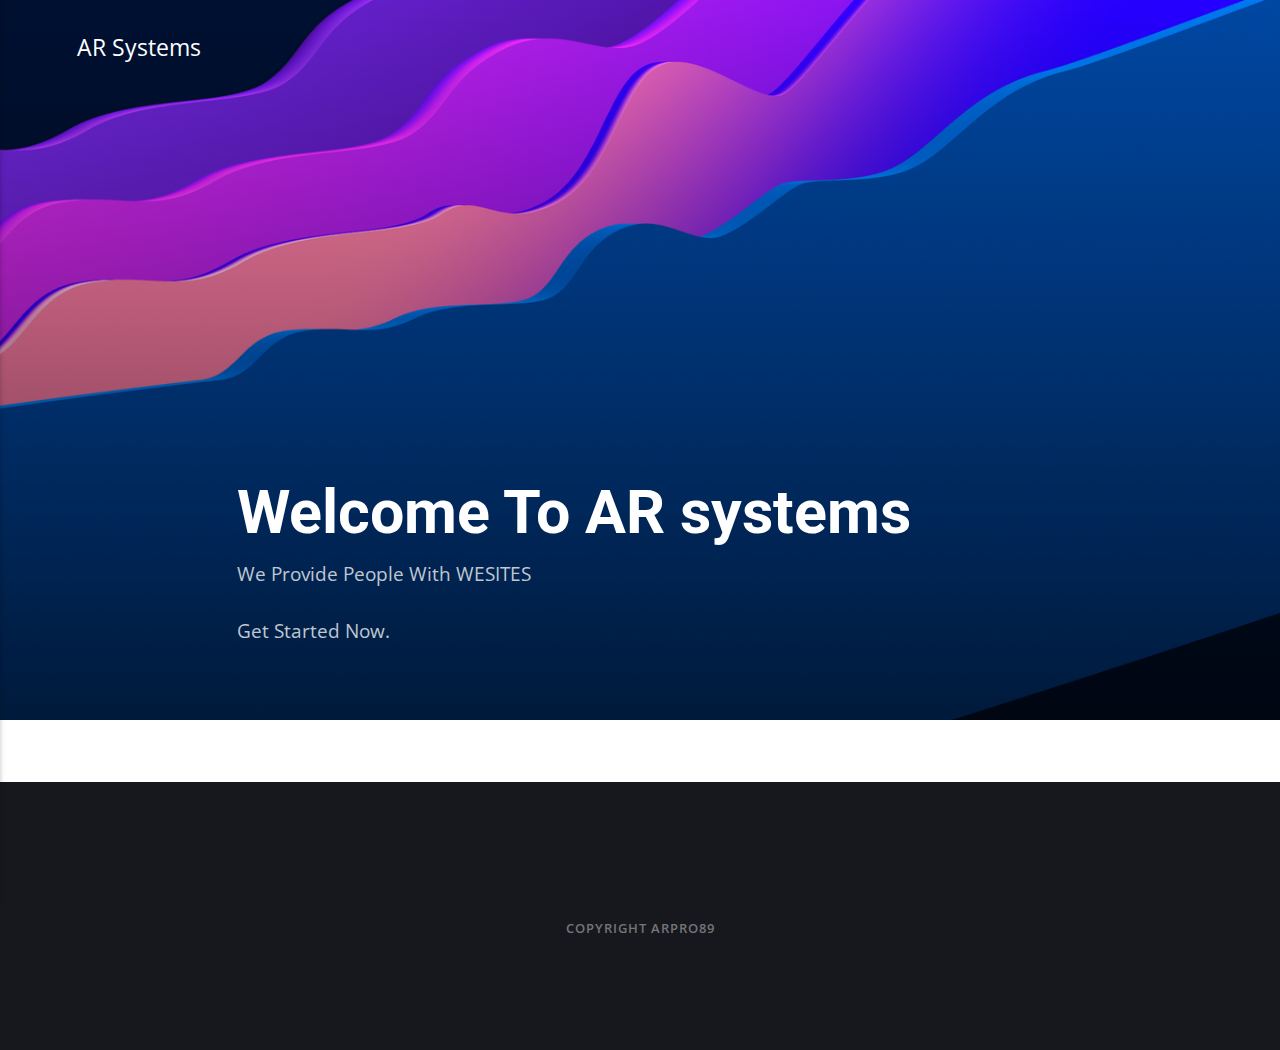
==== index.html @ 49c21bbd "Updated from Publii" ====
<!DOCTYPE html><html lang="en"><head><meta charset="utf-8"><meta http-equiv="X-UA-Compatible" content="IE=edge"><meta name="viewport" content="width=device-width,initial-scale=1"><title>AR Systems</title><meta name="generator" content="Publii Open-Source CMS for Static Site"><link rel="canonical" href="https://sarthihan.github.io/gh-pages/"><link rel="alternate" type="application/atom+xml" href="https://sarthihan.github.io/gh-pages/feed.xml"><link rel="alternate" type="application/json" href="https://sarthihan.github.io/gh-pages/feed.json"><meta property="og:title" content="AR Systems"><meta property="og:site_name" content="AR Systems"><meta property="og:description" content=""><meta property="og:url" content="https://sarthihan.github.io/gh-pages/"><meta property="og:type" content="website"><link rel="preconnect" href="https://fonts.gstatic.com/" crossorigin><link href="https://fonts.googleapis.com/css?family=Open+Sans:400,700|Roboto:400,700&amp;subset=latin-ext&amp;display=swap" rel="stylesheet"><style>:root{--body-font:'Open Sans',sans-serif;--heading-font:'Roboto',sans-serif;--logo-font:'Roboto',sans-serif;--menu-font:'Roboto',sans-serif}</style><link rel="stylesheet" href="https://sarthihan.github.io/gh-pages/assets/css/style.css?v=99dce467ecb2e5a10c5805abacfa3bbb"><script type="application/ld+json">{"@context":"http://schema.org","@type":"Organization","name":"AR Systems","url":"https://sarthihan.github.io/gh-pages/"}</script></head><body><div class="site-container"><header class="top" id="js-header"><a class="logo" href="https://sarthihan.github.io/gh-pages/">AR Systems</a><nav class="navbar js-navbar"><button class="navbar__toggle js-toggle" aria-label="Menu" aria-haspopup="true" aria-expanded="false"><span class="navbar__toggle-box"><span class="navbar__toggle-inner">Menu</span></span></button><ul class="navbar__menu"></ul></nav></header><main><div class="hero"><figure class="hero__image hero__image--overlay"><img src="https://sarthihan.github.io/gh-pages/media/website/Banding-Copy1-1920x1080.png" srcset="https://sarthihan.github.io/gh-pages/media/website/responsive/Banding-Copy1-1920x1080-xs.png 300w, https://sarthihan.github.io/gh-pages/media/website/responsive/Banding-Copy1-1920x1080-sm.png 480w, https://sarthihan.github.io/gh-pages/media/website/responsive/Banding-Copy1-1920x1080-md.png 768w, https://sarthihan.github.io/gh-pages/media/website/responsive/Banding-Copy1-1920x1080-lg.png 1024w, https://sarthihan.github.io/gh-pages/media/website/responsive/Banding-Copy1-1920x1080-xl.png 1360w, https://sarthihan.github.io/gh-pages/media/website/responsive/Banding-Copy1-1920x1080-2xl.png 1600w" sizes="(max-width: 1600px) 100vw, 1600px" loading="eager" width="1920" height="1080" alt=""></figure><header class="hero__content"><div class="wrapper"><h1>Welcome To AR systems</h1><p>We Provide People With WESITES</p><p>Get Started Now.</p></div></header></div><div class="feed"></div></main><footer class="footer"><div class="footer__copyright"><p><strong>Copyright arpro89</strong></p></div></footer></div><script>window.publiiThemeMenuConfig = {    
        mobileMenuMode: 'sidebar',
        animationSpeed: 300,
        submenuWidth: 'auto',
        doubleClickTime: 500,
        mobileMenuExpandableSubmenus: true, 
        relatedContainerForOverlayMenuSelector: '.top',
   };</script><script defer="defer" src="https://sarthihan.github.io/gh-pages/assets/js/scripts.min.js?v=48e9576b9741cf2a93ab25c5689c9f5d"></script><script>var images = document.querySelectorAll('img[loading]');

        for (var i = 0; i < images.length; i++) {
            if (images[i].complete) {
                images[i].classList.add('is-loaded');
            } else {
                images[i].addEventListener('load', function () {
                    this.classList.add('is-loaded');
                }, false);
            }
        }</script></body></html>
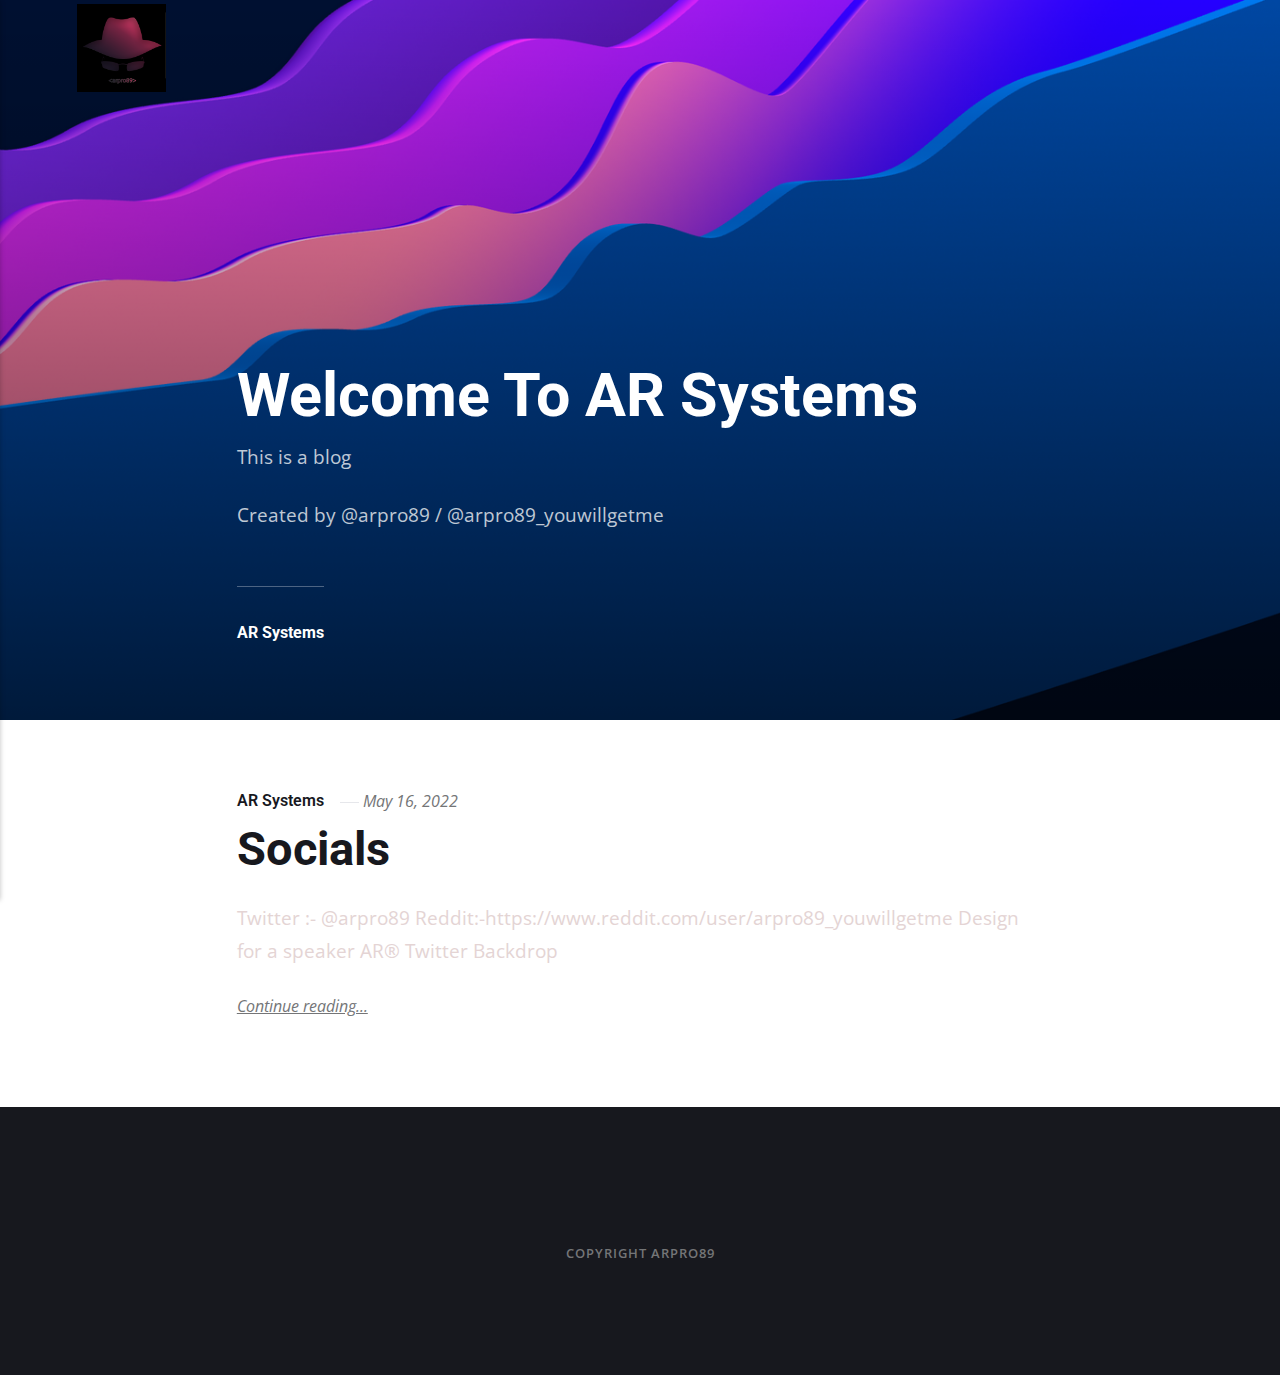
==== commit 70ecf8ae: "Updated from Publii" ====
--- a/index.html
+++ b/index.html
@@ -1,4 +1,4 @@
-<!DOCTYPE html><html lang="en"><head><meta charset="utf-8"><meta http-equiv="X-UA-Compatible" content="IE=edge"><meta name="viewport" content="width=device-width,initial-scale=1"><title>AR Systems</title><meta name="generator" content="Publii Open-Source CMS for Static Site"><link rel="canonical" href="https://sarthihan.github.io/gh-pages/"><link rel="alternate" type="application/atom+xml" href="https://sarthihan.github.io/gh-pages/feed.xml"><link rel="alternate" type="application/json" href="https://sarthihan.github.io/gh-pages/feed.json"><meta property="og:title" content="AR Systems"><meta property="og:site_name" content="AR Systems"><meta property="og:description" content=""><meta property="og:url" content="https://sarthihan.github.io/gh-pages/"><meta property="og:type" content="website"><link rel="preconnect" href="https://fonts.gstatic.com/" crossorigin><link href="https://fonts.googleapis.com/css?family=Open+Sans:400,700|Roboto:400,700&amp;subset=latin-ext&amp;display=swap" rel="stylesheet"><style>:root{--body-font:'Open Sans',sans-serif;--heading-font:'Roboto',sans-serif;--logo-font:'Roboto',sans-serif;--menu-font:'Roboto',sans-serif}</style><link rel="stylesheet" href="https://sarthihan.github.io/gh-pages/assets/css/style.css?v=99dce467ecb2e5a10c5805abacfa3bbb"><script type="application/ld+json">{"@context":"http://schema.org","@type":"Organization","name":"AR Systems","url":"https://sarthihan.github.io/gh-pages/"}</script></head><body><div class="site-container"><header class="top" id="js-header"><a class="logo" href="https://sarthihan.github.io/gh-pages/">AR Systems</a><nav class="navbar js-navbar"><button class="navbar__toggle js-toggle" aria-label="Menu" aria-haspopup="true" aria-expanded="false"><span class="navbar__toggle-box"><span class="navbar__toggle-inner">Menu</span></span></button><ul class="navbar__menu"></ul></nav></header><main><div class="hero"><figure class="hero__image hero__image--overlay"><img src="https://sarthihan.github.io/gh-pages/media/website/Banding-Copy1-1920x1080.png" srcset="https://sarthihan.github.io/gh-pages/media/website/responsive/Banding-Copy1-1920x1080-xs.png 300w, https://sarthihan.github.io/gh-pages/media/website/responsive/Banding-Copy1-1920x1080-sm.png 480w, https://sarthihan.github.io/gh-pages/media/website/responsive/Banding-Copy1-1920x1080-md.png 768w, https://sarthihan.github.io/gh-pages/media/website/responsive/Banding-Copy1-1920x1080-lg.png 1024w, https://sarthihan.github.io/gh-pages/media/website/responsive/Banding-Copy1-1920x1080-xl.png 1360w, https://sarthihan.github.io/gh-pages/media/website/responsive/Banding-Copy1-1920x1080-2xl.png 1600w" sizes="(max-width: 1600px) 100vw, 1600px" loading="eager" width="1920" height="1080" alt=""></figure><header class="hero__content"><div class="wrapper"><h1>Welcome To AR systems</h1><p>We Provide People With WESITES</p><p>Get Started Now.</p></div></header></div><div class="feed"></div></main><footer class="footer"><div class="footer__copyright"><p><strong>Copyright arpro89</strong></p></div></footer></div><script>window.publiiThemeMenuConfig = {    
+<!DOCTYPE html><html lang="en"><head><meta charset="utf-8"><meta http-equiv="X-UA-Compatible" content="IE=edge"><meta name="viewport" content="width=device-width,initial-scale=1"><title>AR Systems</title><meta name="description" content="A Blog By @arpro89"><meta name="generator" content="Publii Open-Source CMS for Static Site"><link rel="canonical" href="https://sarthihan.github.io/gh-pages/"><link rel="amphtml" href="https://sarthihan.github.io/gh-pages/amp/"><link rel="alternate" type="application/atom+xml" href="https://sarthihan.github.io/gh-pages/feed.xml"><link rel="alternate" type="application/json" href="https://sarthihan.github.io/gh-pages/feed.json"><meta property="og:title" content="AR Systems"><meta property="og:image" content="https://sarthihan.github.io/gh-pages/media/website/My-Prof.png"><meta property="og:site_name" content="AR Systems"><meta property="og:description" content="A Blog By @arpro89"><meta property="og:url" content="https://sarthihan.github.io/gh-pages/"><meta property="og:type" content="website"><meta name="twitter:card" content="summary_large_image"><meta name="twitter:site" content="@arpro89"><meta name="twitter:title" content="AR Systems"><meta name="twitter:description" content="A Blog By @arpro89"><meta name="twitter:image" content="https://sarthihan.github.io/gh-pages/media/website/My-Prof.png"><link rel="preconnect" href="https://fonts.gstatic.com/" crossorigin><link href="https://fonts.googleapis.com/css?family=Open+Sans:400,700|Roboto:400,700&amp;subset=latin-ext&amp;display=swap" rel="stylesheet"><style>:root{--body-font:'Open Sans',sans-serif;--heading-font:'Roboto',sans-serif;--logo-font:'Roboto',sans-serif;--menu-font:'Roboto',sans-serif}</style><link rel="stylesheet" href="https://sarthihan.github.io/gh-pages/assets/css/style.css?v=e67e14f60284e2e5bde448492caf6a17"><script type="application/ld+json">{"@context":"http://schema.org","@type":"Organization","name":"AR Systems","logo":"https://sarthihan.github.io/gh-pages/media/website/My-Prof.png","url":"https://sarthihan.github.io/gh-pages/"}</script></head><body><div class="site-container"><header class="top" id="js-header"><a class="logo" href="https://sarthihan.github.io/gh-pages/"><img src="https://sarthihan.github.io/gh-pages/media/website/My-Prof.png" alt="AR Systems" width="1200" height="1200"></a><nav class="navbar js-navbar"><button class="navbar__toggle js-toggle" aria-label="Menu" aria-haspopup="true" aria-expanded="false"><span class="navbar__toggle-box"><span class="navbar__toggle-inner">Menu</span></span></button><ul class="navbar__menu"></ul></nav><div class="search"><div class="search__overlay js-search-overlay"><div class="search__overlay-inner"><form action="https://sarthihan.github.io/gh-pages/search.html" class="search__form"><input class="search__input js-search-input" type="search" name="q" placeholder="search..." aria-label="search..." autofocus="autofocus"></form><button class="search__close js-search-close" aria-label="Close">Close</button></div></div><button class="search__btn js-search-btn" aria-label="Search"><svg role="presentation" focusable="false"><use xlink:href="https://sarthihan.github.io/gh-pages/assets/svg/svg-map.svg#search"/></svg></button></div></header><main><div class="hero"><figure class="hero__image hero__image--overlay"><img src="https://sarthihan.github.io/gh-pages/media/website/Banding-Copy1-1920x1080.png" srcset="https://sarthihan.github.io/gh-pages/media/website/responsive/Banding-Copy1-1920x1080-xs.png 300w, https://sarthihan.github.io/gh-pages/media/website/responsive/Banding-Copy1-1920x1080-sm.png 480w, https://sarthihan.github.io/gh-pages/media/website/responsive/Banding-Copy1-1920x1080-md.png 768w, https://sarthihan.github.io/gh-pages/media/website/responsive/Banding-Copy1-1920x1080-lg.png 1024w, https://sarthihan.github.io/gh-pages/media/website/responsive/Banding-Copy1-1920x1080-xl.png 1360w, https://sarthihan.github.io/gh-pages/media/website/responsive/Banding-Copy1-1920x1080-2xl.png 1600w" sizes="(max-width: 1600px) 100vw, 1600px" loading="eager" width="1920" height="1080" alt=""></figure><header class="hero__content"><div class="wrapper"><h1>Welcome To AR Systems</h1><p>This is a blog</p><p>Created by @arpro89 / @arpro89_youwillgetme</p><div class="post__meta post__meta--author"><a href="https://sarthihan.github.io/gh-pages/authors/ar-systems/" class="feed__author invert">AR Systems</a></div></div></header></div><div class="feed"><article class="feed__item"><header class="wrapper"><div class="feed__meta"><a href="https://sarthihan.github.io/gh-pages/authors/ar-systems/" class="feed__author invert">AR Systems</a> <time datetime="2022-05-16T12:00" class="feed__date">May 16, 2022</time></div><h2><a href="https://sarthihan.github.io/gh-pages/socials.html" class="invert">Socials</a></h2></header><div class="wrapper"><p>Twitter :- @arpro89 Reddit:-https://www.reddit.com/user/arpro89_youwillgetme Design for a speaker AR® Twitter Backdrop</p><a href="https://sarthihan.github.io/gh-pages/socials.html" class="readmore feed__readmore invert">Continue reading...</a></div></article></div></main><footer class="footer"><div class="footer__copyright"><p><strong>Copyright arpro89</strong></p></div><button class="footer__bttop js-footer__bttop" aria-label="Back to top"><svg><title>Back to top</title><use xlink:href="https://sarthihan.github.io/gh-pages/assets/svg/svg-map.svg#toparrow"/></svg></button></footer></div><script>window.publiiThemeMenuConfig = {    
         mobileMenuMode: 'sidebar',
         animationSpeed: 300,
         submenuWidth: 'auto',
